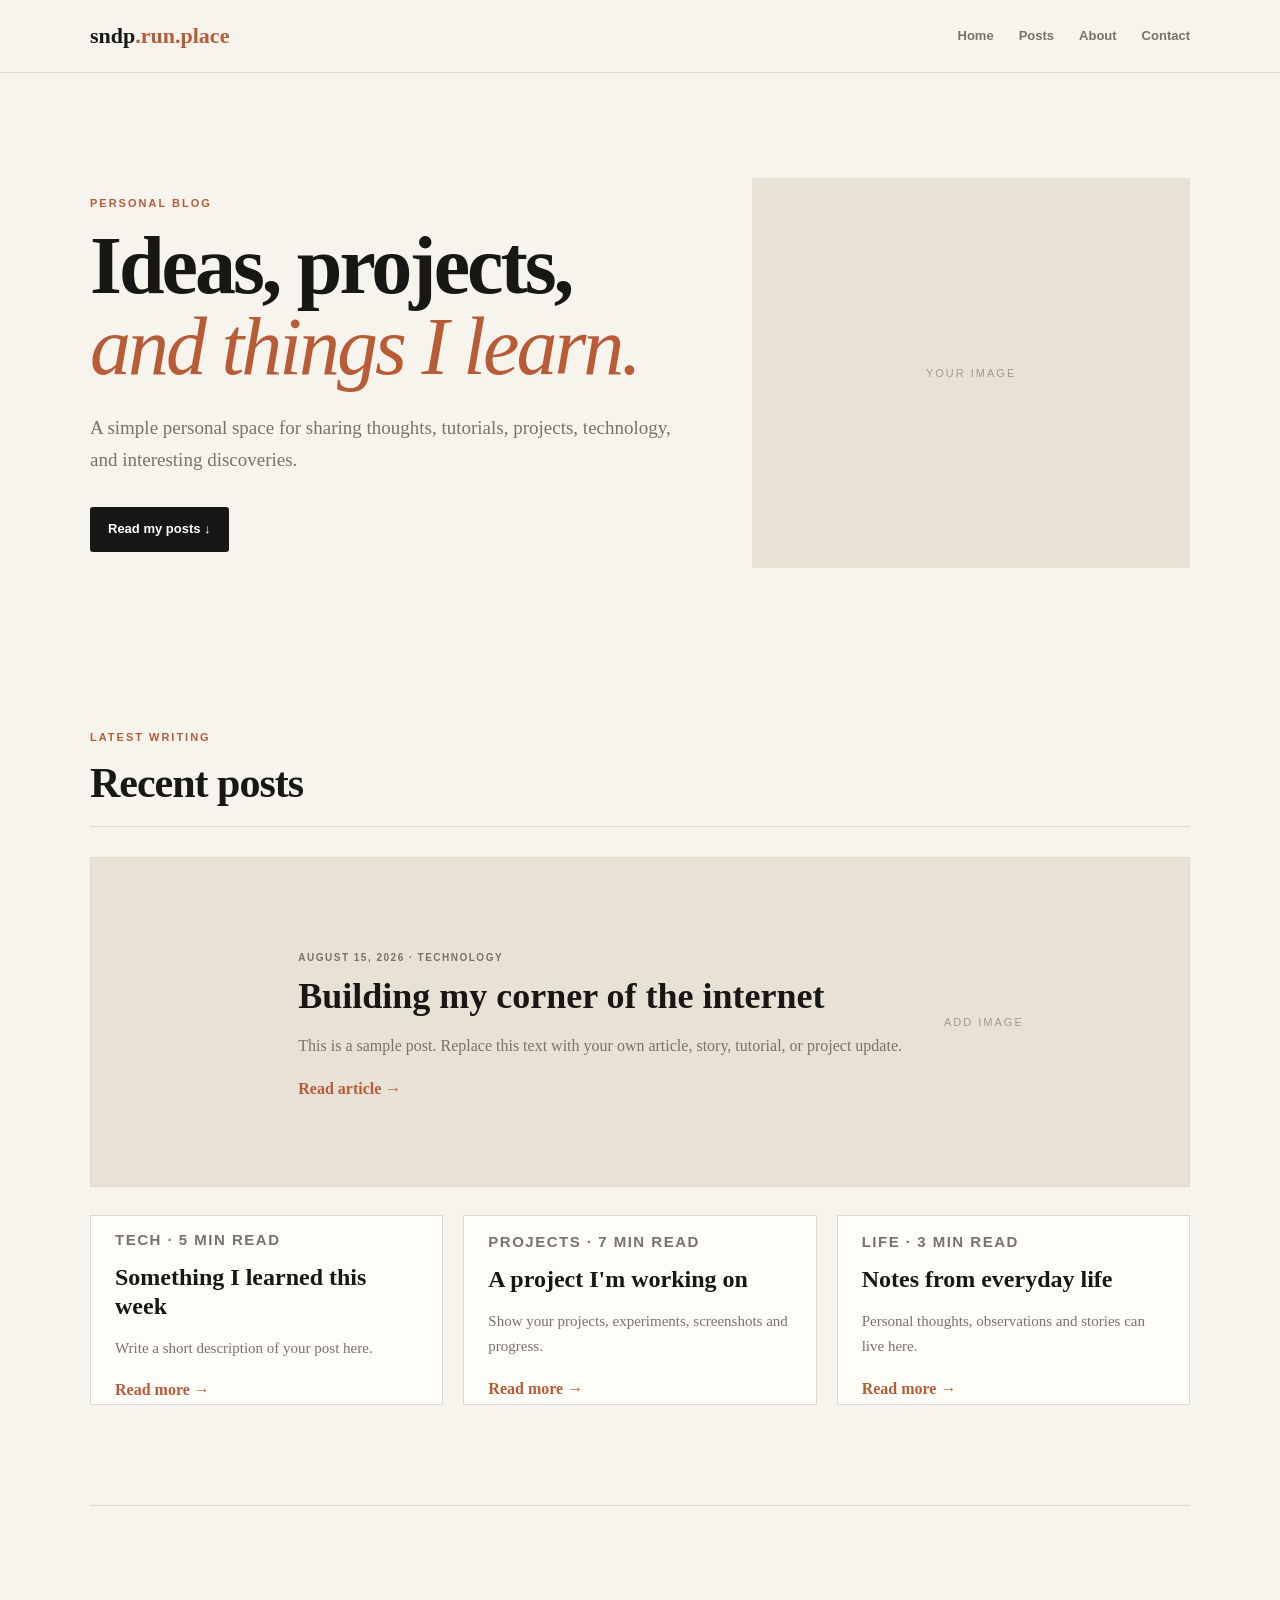
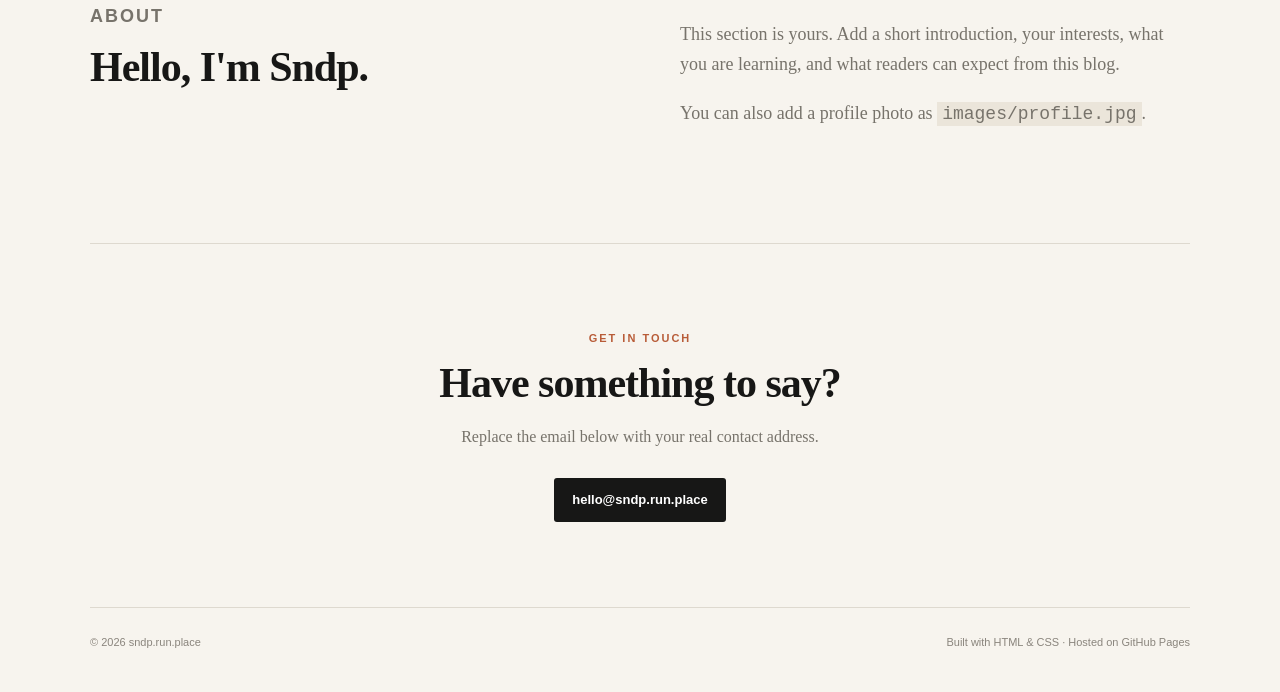
==== index.html @ e5c96f2c "Add files via upload" ====
<!doctype html>
<html lang="en">
<head>
  <meta charset="utf-8">
  <meta name="viewport" content="width=device-width,initial-scale=1">
  <meta name="description" content="Personal blog of sndp.run.place">
  <title>sndp.run.place — Personal Blog</title>
  <link rel="stylesheet" href="styles.css">
</head>
<body>
<header class="site-header">
  <div class="wrap nav">
    <a class="brand" href="#">sndp<span>.run.place</span></a>
    <nav><a href="#home">Home</a><a href="#posts">Posts</a><a href="#about">About</a><a href="#contact">Contact</a></nav>
  </div>
</header>

<main id="home">
  <section class="hero wrap">
    <div>
      <p class="eyebrow">PERSONAL BLOG</p>
      <h1>Ideas, projects,<br><em>and things I learn.</em></h1>
      <p class="intro">A simple personal space for sharing thoughts, tutorials, projects, technology, and interesting discoveries.</p>
      <a class="button" href="#posts">Read my posts ↓</a>
    </div>
    <div class="hero-photo">
      <img src="images/hero.jpg" alt="Add your own hero image" onerror="this.style.display='none';this.parentElement.classList.add('placeholder')">
      <span>YOUR IMAGE</span>
    </div>
  </section>

  <section id="posts" class="wrap posts">
    <div class="section-title"><p class="eyebrow">LATEST WRITING</p><h2>Recent posts</h2></div>

    <article class="featured-post">
      <img src="images/post-1.jpg" alt="Featured post image" onerror="this.style.display='none';this.parentElement.classList.add('placeholder')">
      <div class="post-content">
        <p class="meta">AUGUST 15, 2026 · TECHNOLOGY</p>
        <h3>Building my corner of the internet</h3>
        <p>This is a sample post. Replace this text with your own article, story, tutorial, or project update.</p>
        <a href="#">Read article →</a>
      </div>
    </article>

    <div class="post-grid">
      <article class="post-card">
        <img src="images/post-2.jpg" alt="Post image" onerror="this.style.display='none';this.parentElement.classList.add('placeholder')">
        <div><p class="meta">TECH · 5 MIN READ</p><h3>Something I learned this week</h3><p>Write a short description of your post here.</p><a href="#">Read more →</a></div>
      </article>
      <article class="post-card">
        <img src="images/post-3.jpg" alt="Post image" onerror="this.style.display='none';this.parentElement.classList.add('placeholder')">
        <div><p class="meta">PROJECTS · 7 MIN READ</p><h3>A project I'm working on</h3><p>Show your projects, experiments, screenshots and progress.</p><a href="#">Read more →</a></div>
      </article>
      <article class="post-card">
        <img src="images/post-4.jpg" alt="Post image" onerror="this.style.display='none';this.parentElement.classList.add('placeholder')">
        <div><p class="meta">LIFE · 3 MIN READ</p><h3>Notes from everyday life</h3><p>Personal thoughts, observations and stories can live here.</p><a href="#">Read more →</a></div>
      </article>
    </div>
  </section>

  <section id="about" class="about wrap">
    <div><p class="eyebrow">ABOUT</p><h2>Hello, I'm Sndp.</h2></div>
    <div><p>This section is yours. Add a short introduction, your interests, what you are learning, and what readers can expect from this blog.</p><p>You can also add a profile photo as <code>images/profile.jpg</code>.</p></div>
  </section>

  <section id="contact" class="contact wrap">
    <p class="eyebrow">GET IN TOUCH</p><h2>Have something to say?</h2>
    <p>Replace the email below with your real contact address.</p>
    <a class="button" href="mailto:hello@sndp.run.place">hello@sndp.run.place</a>
  </section>
</main>

<footer class="wrap"><span>© 2026 sndp.run.place</span><span>Built with HTML & CSS · Hosted on GitHub Pages</span></footer>
</body>
</html>
---- styles.css ----
:root{--bg:#f7f4ee;--paper:#fffdf8;--ink:#171716;--muted:#77736b;--line:#ded9cf;--accent:#b85c38;--max:1100px}
*{box-sizing:border-box}html{scroll-behavior:smooth}body{margin:0;background:var(--bg);color:var(--ink);font-family:Georgia,"Times New Roman",serif;line-height:1.7}
.wrap{width:min(var(--max),calc(100% - 40px));margin:auto}.site-header{border-bottom:1px solid var(--line);background:rgba(247,244,238,.94);position:sticky;top:0;z-index:10;backdrop-filter:blur(8px)}.nav{height:72px;display:flex;justify-content:space-between;align-items:center}.brand{font-size:22px;font-weight:bold;text-decoration:none;color:var(--ink)}.brand span,.eyebrow,a{color:var(--accent)}nav{display:flex;gap:25px;font-family:Arial,sans-serif;font-size:13px}nav a{text-decoration:none;color:var(--muted)}nav a:hover{color:var(--ink)}
.hero{min-height:600px;display:grid;grid-template-columns:1.15fr .85fr;gap:70px;align-items:center;padding:85px 0}.eyebrow{font-family:Arial,sans-serif;font-size:11px;letter-spacing:2px;font-weight:bold;margin:0 0 13px}.hero h1{font-size:clamp(48px,7vw,82px);line-height:.98;letter-spacing:-3px;margin:0 0 25px}.hero h1 em{color:var(--accent);font-weight:normal}.intro{font-size:19px;color:var(--muted);max-width:600px}.button{display:inline-block;background:var(--ink);color:white;text-decoration:none;padding:11px 18px;border-radius:3px;font-family:Arial,sans-serif;font-size:13px;font-weight:bold;margin-top:12px}.hero-photo{height:390px;background:#e8e1d5;display:flex;align-items:center;justify-content:center;overflow:hidden;position:relative}.hero-photo img{width:100%;height:100%;object-fit:cover}.hero-photo span{position:absolute;color:#a49b8c;font:11px Arial;letter-spacing:2px}
.posts{padding:55px 0 100px}.section-title{border-bottom:1px solid var(--line);padding-bottom:20px;margin-bottom:30px}.section-title h2,.about h2,.contact h2{font-size:42px;line-height:1.1;margin:0;letter-spacing:-1px}.featured-post{display:grid;grid-template-columns:1fr 1fr;background:var(--paper);border:1px solid var(--line);margin-bottom:28px}.featured-post>img,.featured-post.placeholder{min-height:330px;width:100%;object-fit:cover}.placeholder{background:#e8e1d5;display:flex;align-items:center;justify-content:center}.featured-post.placeholder:after{content:"ADD IMAGE";font:11px Arial;letter-spacing:2px;color:#a49b8c}.post-content{padding:42px}.meta{font:10px Arial,sans-serif;letter-spacing:1.5px;color:var(--accent);font-weight:bold}.post-content h3{font-size:36px;line-height:1.12;margin:13px 0}.post-content p{color:var(--muted)}a{font-weight:bold;text-decoration:none}.post-grid{display:grid;grid-template-columns:repeat(3,1fr);gap:20px}.post-card{background:var(--paper);border:1px solid var(--line)}.post-card>img{width:100%;height:190px;object-fit:cover}.post-card.placeholder{height:190px}.post-card>div{padding:24px}.post-card h3{font-size:24px;line-height:1.2;margin:8px 0}.post-card p{color:var(--muted);font-size:15px}
.about{border-top:1px solid var(--line);padding:95px 0;display:grid;grid-template-columns:1fr 1fr;gap:80px}.about p{color:var(--muted);font-size:18px}.about code{background:#ebe5da;padding:2px 5px}.contact{border-top:1px solid var(--line);padding:85px 0;text-align:center}.contact p:not(.eyebrow){color:var(--muted)}footer{border-top:1px solid var(--line);padding:28px 0 45px;display:flex;justify-content:space-between;color:#8a857d;font:11px Arial,sans-serif}
@media(max-width:760px){.nav{height:auto;padding:17px 0;gap:15px;align-items:flex-start}.nav nav{gap:12px;flex-wrap:wrap;justify-content:flex-end}.hero,.featured-post,.about{grid-template-columns:1fr}.hero{padding:65px 0}.hero-photo{height:300px}.post-grid{grid-template-columns:1fr}.featured-post>img{min-height:240px}.section-title h2,.about h2,.contact h2{font-size:34px}footer{display:block}footer span{display:block;margin:6px 0}}
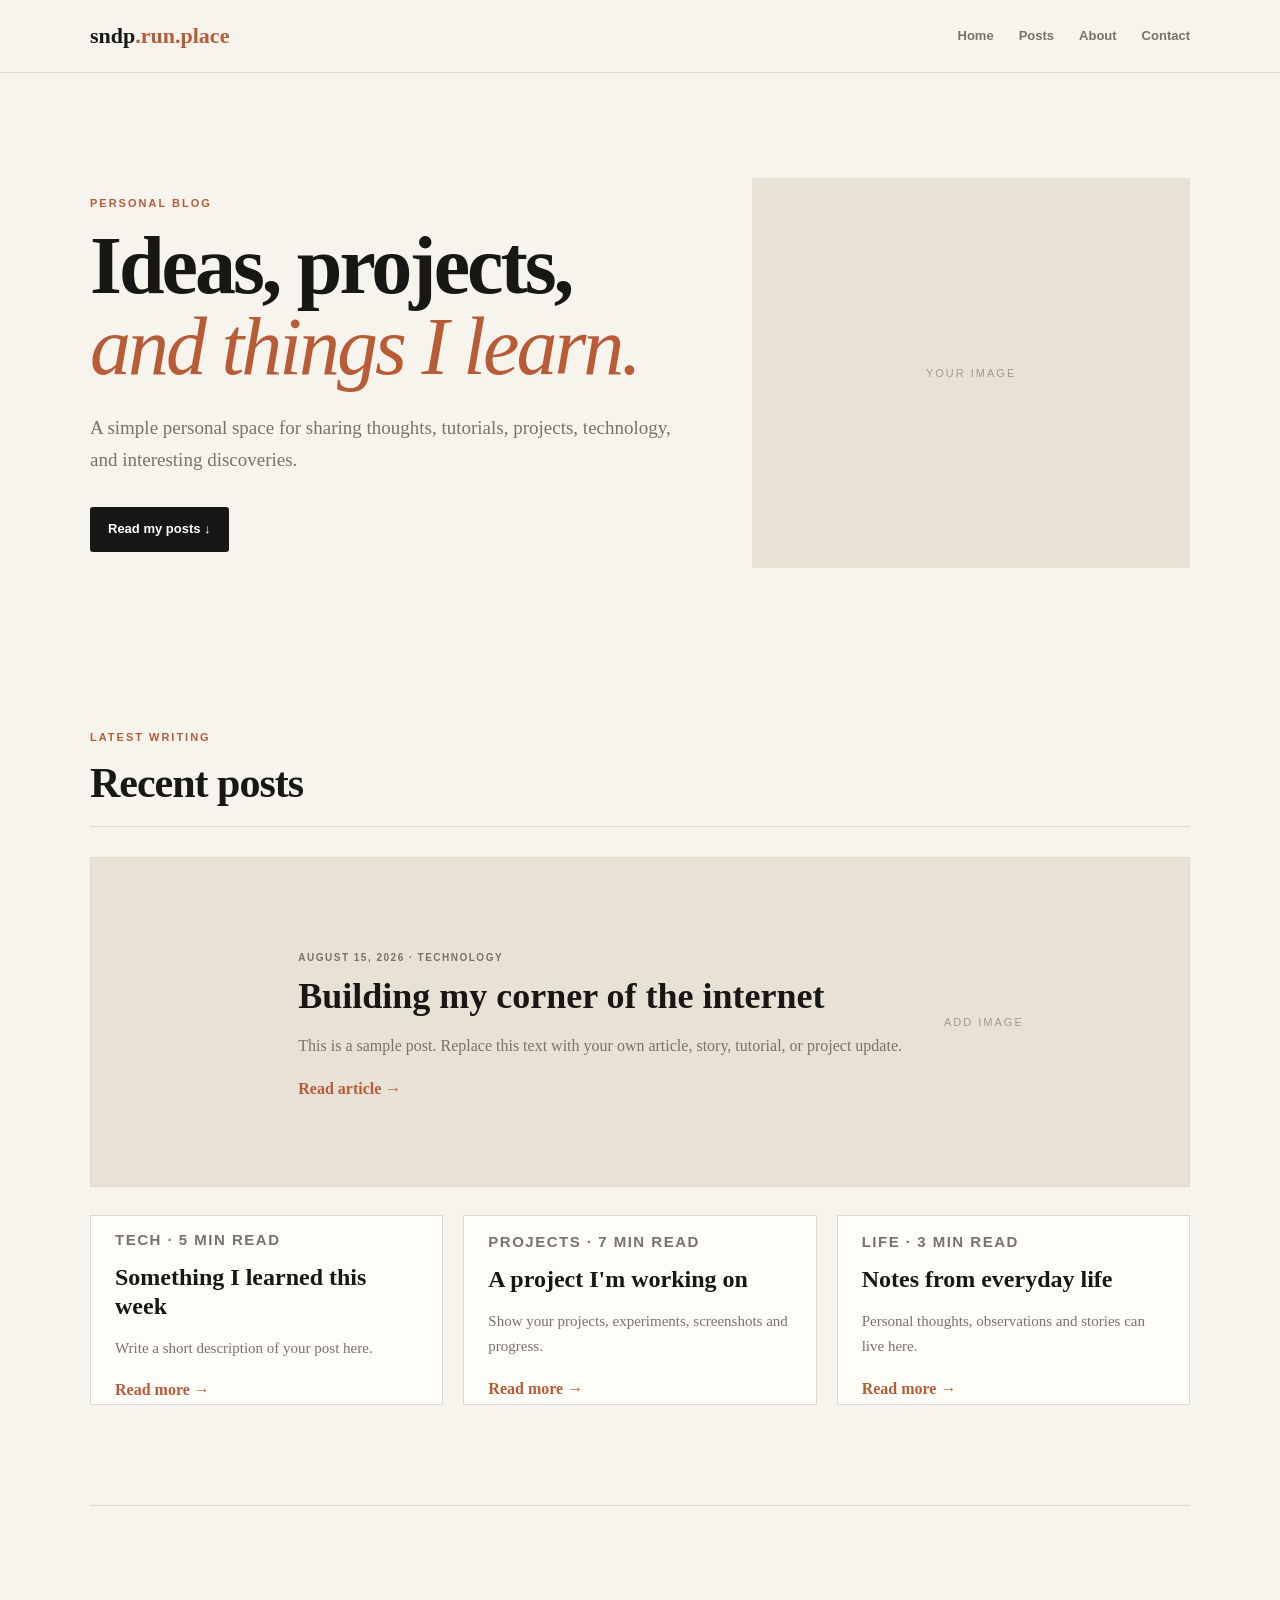
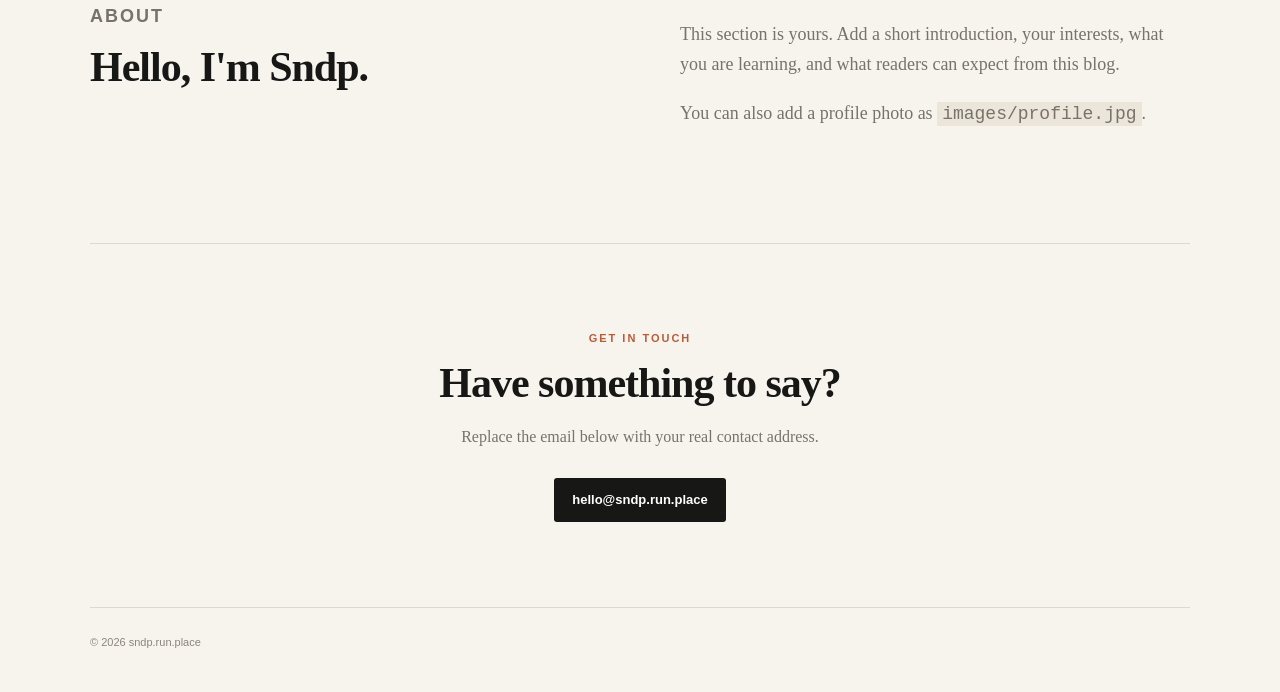
==== commit 69a4e6e7: "Update index.html" ====
--- a/index.html
+++ b/index.html
@@ -70,6 +70,6 @@
   </section>
 </main>
 
-<footer class="wrap"><span>© 2026 sndp.run.place</span><span>Built with HTML & CSS · Hosted on GitHub Pages</span></footer>
+<footer class="wrap"><span>© 2026 sndp.run.place</span></footer>
 </body>
 </html>
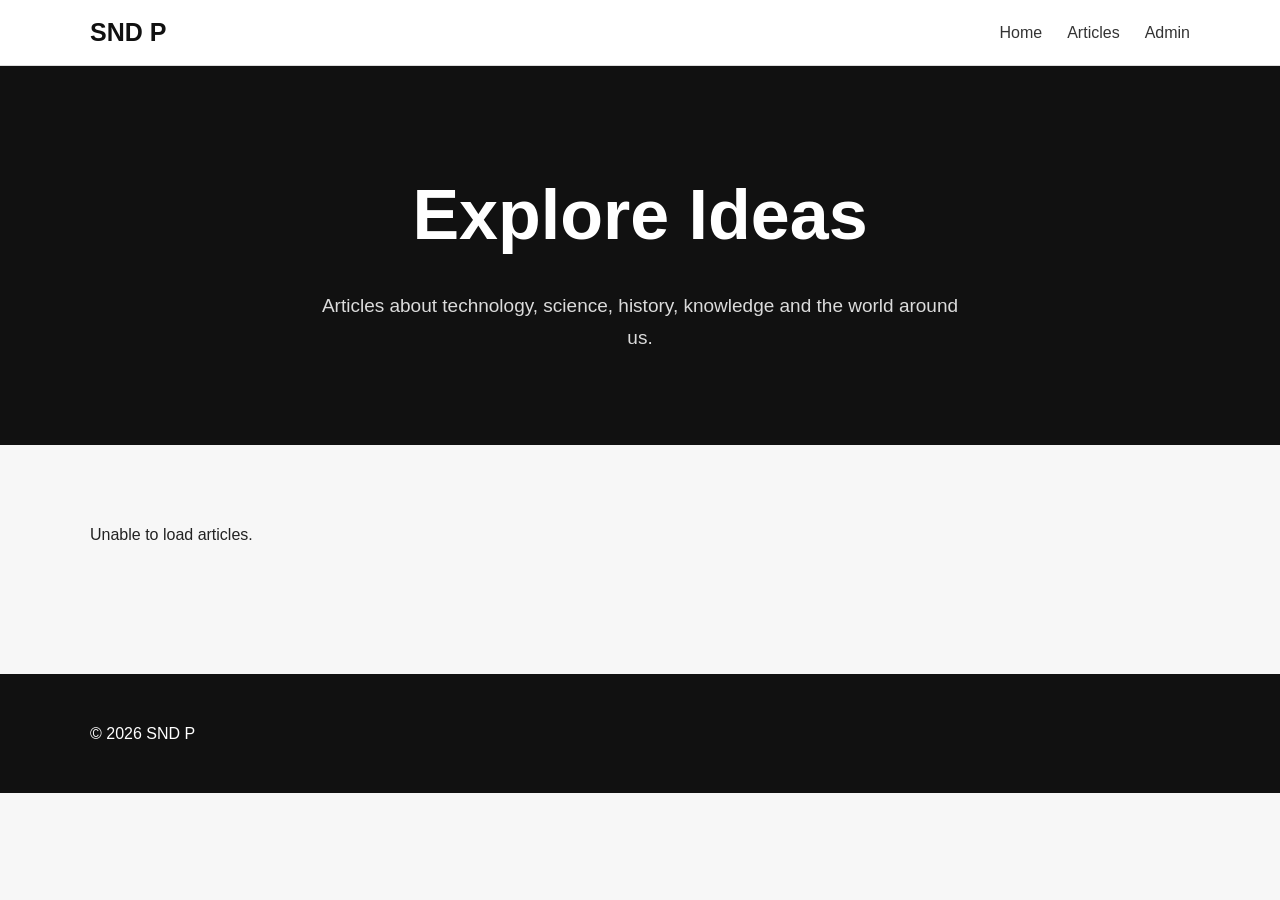
==== commit dfa2cad1: "Add files via upload" ====
--- a/index.html
+++ b/index.html
@@ -1,75 +1,38 @@
-<!doctype html>
+<!DOCTYPE html>
 <html lang="en">
 <head>
-  <meta charset="utf-8">
-  <meta name="viewport" content="width=device-width,initial-scale=1">
-  <meta name="description" content="Personal blog of sndp.run.place">
-  <title>sndp.run.place — Personal Blog</title>
-  <link rel="stylesheet" href="styles.css">
+<meta charset="UTF-8">
+<meta name="viewport" content="width=device-width, initial-scale=1.0">
+<title>SND P Blog</title>
+<meta name="description" content="Articles about technology, science, knowledge and interesting ideas.">
+<link rel="stylesheet" href="style.css">
 </head>
 <body>
-<header class="site-header">
-  <div class="wrap nav">
-    <a class="brand" href="#">sndp<span>.run.place</span></a>
-    <nav><a href="#home">Home</a><a href="#posts">Posts</a><a href="#about">About</a><a href="#contact">Contact</a></nav>
-  </div>
+<header class="header">
+<div class="container nav">
+<a href="index.html" class="logo">SND P</a>
+<nav>
+<a href="index.html">Home</a>
+<a href="#articles">Articles</a>
+<a href="admin.html">Admin</a>
+</nav>
+</div>
 </header>
-
-<main id="home">
-  <section class="hero wrap">
-    <div>
-      <p class="eyebrow">PERSONAL BLOG</p>
-      <h1>Ideas, projects,<br><em>and things I learn.</em></h1>
-      <p class="intro">A simple personal space for sharing thoughts, tutorials, projects, technology, and interesting discoveries.</p>
-      <a class="button" href="#posts">Read my posts ↓</a>
-    </div>
-    <div class="hero-photo">
-      <img src="images/hero.jpg" alt="Add your own hero image" onerror="this.style.display='none';this.parentElement.classList.add('placeholder')">
-      <span>YOUR IMAGE</span>
-    </div>
-  </section>
-
-  <section id="posts" class="wrap posts">
-    <div class="section-title"><p class="eyebrow">LATEST WRITING</p><h2>Recent posts</h2></div>
-
-    <article class="featured-post">
-      <img src="images/post-1.jpg" alt="Featured post image" onerror="this.style.display='none';this.parentElement.classList.add('placeholder')">
-      <div class="post-content">
-        <p class="meta">AUGUST 15, 2026 · TECHNOLOGY</p>
-        <h3>Building my corner of the internet</h3>
-        <p>This is a sample post. Replace this text with your own article, story, tutorial, or project update.</p>
-        <a href="#">Read article →</a>
-      </div>
-    </article>
-
-    <div class="post-grid">
-      <article class="post-card">
-        <img src="images/post-2.jpg" alt="Post image" onerror="this.style.display='none';this.parentElement.classList.add('placeholder')">
-        <div><p class="meta">TECH · 5 MIN READ</p><h3>Something I learned this week</h3><p>Write a short description of your post here.</p><a href="#">Read more →</a></div>
-      </article>
-      <article class="post-card">
-        <img src="images/post-3.jpg" alt="Post image" onerror="this.style.display='none';this.parentElement.classList.add('placeholder')">
-        <div><p class="meta">PROJECTS · 7 MIN READ</p><h3>A project I'm working on</h3><p>Show your projects, experiments, screenshots and progress.</p><a href="#">Read more →</a></div>
-      </article>
-      <article class="post-card">
-        <img src="images/post-4.jpg" alt="Post image" onerror="this.style.display='none';this.parentElement.classList.add('placeholder')">
-        <div><p class="meta">LIFE · 3 MIN READ</p><h3>Notes from everyday life</h3><p>Personal thoughts, observations and stories can live here.</p><a href="#">Read more →</a></div>
-      </article>
-    </div>
-  </section>
-
-  <section id="about" class="about wrap">
-    <div><p class="eyebrow">ABOUT</p><h2>Hello, I'm Sndp.</h2></div>
-    <div><p>This section is yours. Add a short introduction, your interests, what you are learning, and what readers can expect from this blog.</p><p>You can also add a profile photo as <code>images/profile.jpg</code>.</p></div>
-  </section>
-
-  <section id="contact" class="contact wrap">
-    <p class="eyebrow">GET IN TOUCH</p><h2>Have something to say?</h2>
-    <p>Replace the email below with your real contact address.</p>
-    <a class="button" href="mailto:hello@sndp.run.place">hello@sndp.run.place</a>
-  </section>
+<main>
+<section class="hero">
+<div class="container">
+<h1>Explore Ideas</h1>
+<p>Articles about technology, science, history, knowledge and the world around us.</p>
+</div>
+</section>
+<section id="articles" class="container articles-section">
+<h2>Latest Articles</h2>
+<div id="articles" class="article-grid">
+<p>Loading articles...</p>
+</div>
+</section>
 </main>
-
-<footer class="wrap"><span>© 2026 sndp.run.place</span></footer>
+<footer><div class="container"><p>© 2026 SND P</p></div></footer>
+<script src="app.js"></script>
 </body>
 </html>
--- a/style.css
+++ b/style.css
@@ -0,0 +1,40 @@
+*{box-sizing:border-box}
+body{margin:0;font-family:Arial,Helvetica,sans-serif;background:#f7f7f7;color:#222;line-height:1.7}
+.container{width:min(1100px,92%);margin:auto}
+.header{background:white;border-bottom:1px solid #ddd;position:sticky;top:0;z-index:10}
+.nav{min-height:65px;display:flex;align-items:center;justify-content:space-between}
+.logo{font-size:25px;font-weight:bold;color:#111;text-decoration:none}
+nav{display:flex;gap:25px}
+nav a{color:#333;text-decoration:none;font-weight:500}
+nav a:hover{color:#06f}
+.hero{background:#111;color:white;padding:90px 0;text-align:center}
+.hero h1{font-size:clamp(40px,7vw,70px);margin:0 0 15px}
+.hero p{font-size:19px;max-width:650px;margin:auto;opacity:.85}
+.articles-section{padding:60px 0}
+.articles-section h2{font-size:32px;margin-bottom:30px}
+.article-grid{display:grid;grid-template-columns:repeat(auto-fit,minmax(280px,1fr));gap:25px}
+.card{background:white;border-radius:12px;overflow:hidden;border:1px solid #ddd;transition:.2s}
+.card:hover{transform:translateY(-4px);box-shadow:0 10px 30px rgba(0,0,0,.08)}
+.card img{width:100%;height:200px;object-fit:cover}
+.card-content{padding:22px}
+.card h3{margin-top:0;font-size:23px}
+.card p{color:#666}
+.read-more{display:inline-block;margin-top:10px;color:#06f;text-decoration:none;font-weight:bold}
+.article-page{max-width:850px;padding-top:60px;padding-bottom:80px}
+.article-page h1{font-size:clamp(35px,6vw,55px);line-height:1.2;margin-bottom:10px}
+.article-meta{color:#777;margin-bottom:30px}
+.article-image{width:100%;max-height:500px;object-fit:cover;border-radius:12px;margin-bottom:35px}
+.article-content{background:white;padding:35px;border-radius:12px;font-size:18px}
+.article-content h2{margin-top:35px}
+.article-content img{max-width:100%;border-radius:10px}
+footer{background:#111;color:white;padding:30px 0;margin-top:50px}
+.admin{max-width:850px;margin:50px auto}
+.admin-box{background:white;padding:30px;border-radius:12px;border:1px solid #ddd}
+input,textarea,select{width:100%;padding:13px;margin-top:7px;margin-bottom:20px;border:1px solid #ccc;border-radius:7px;font-size:16px}
+textarea{min-height:350px;resize:vertical}
+button{border:none;padding:13px 22px;border-radius:7px;background:#06f;color:white;font-size:16px;cursor:pointer}
+button:hover{background:#05c}
+button:disabled{opacity:.5;cursor:not-allowed}
+.status{margin-top:20px;padding:15px;border-radius:7px;background:#f1f1f1}
+.hidden{display:none}
+@media(max-width:600px){nav{gap:12px;font-size:14px}.article-content{padding:20px}}
